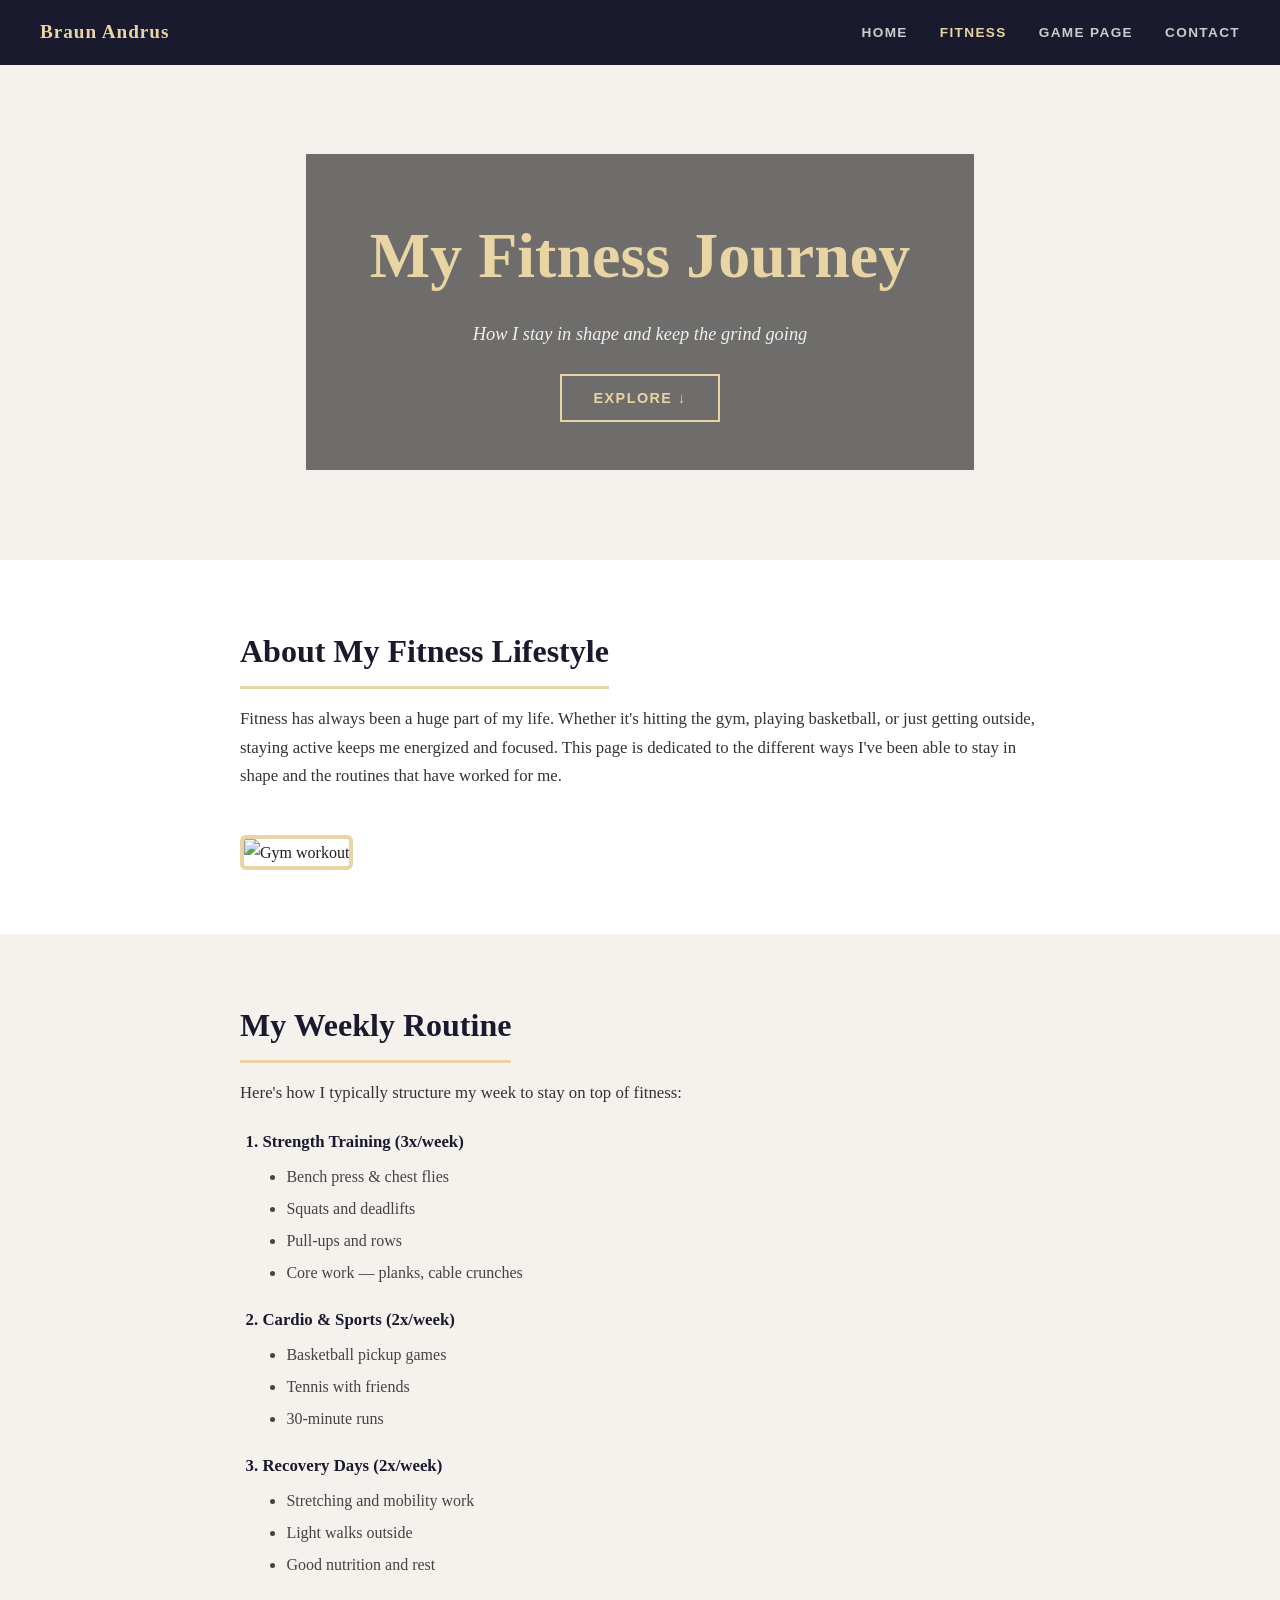
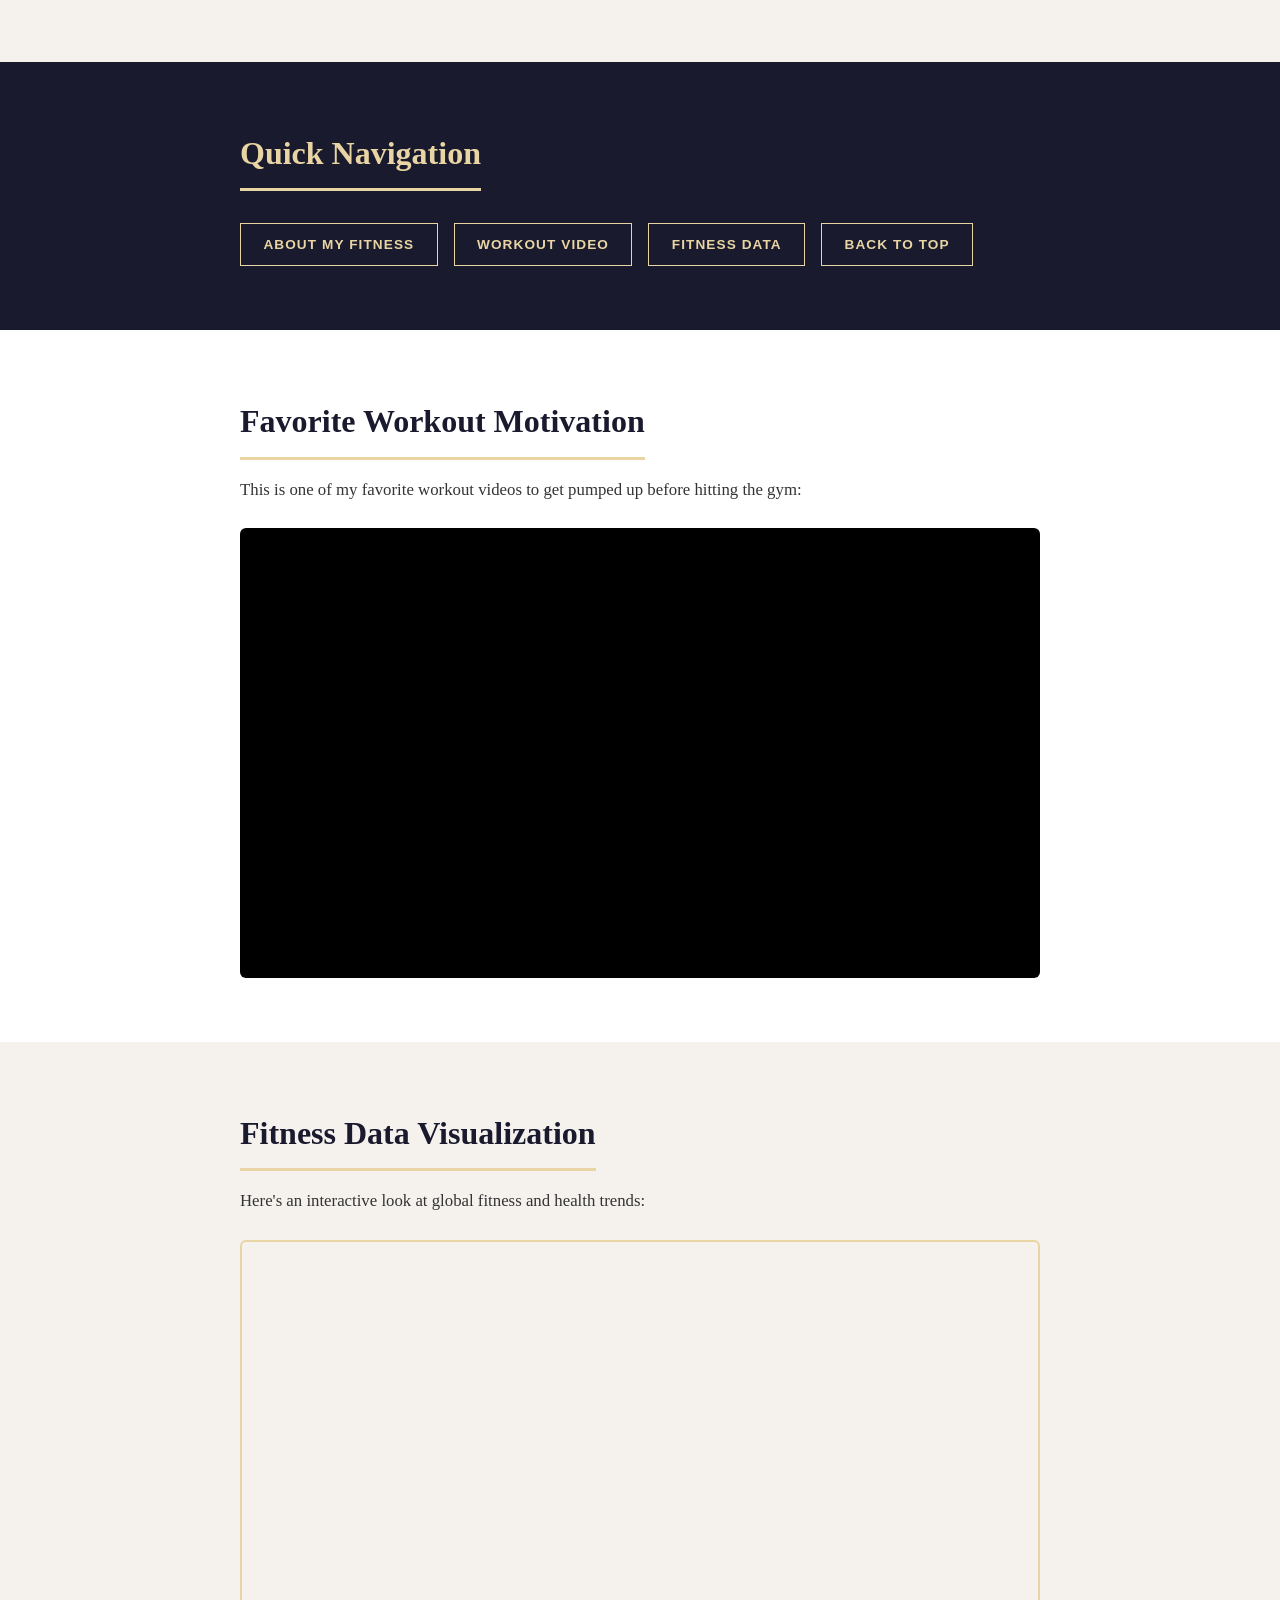
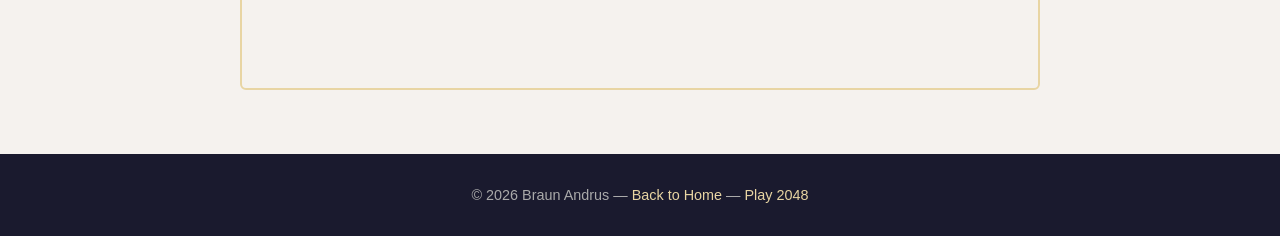
==== fitness.html @ 1959b83e "Add files via upload" ====
<!DOCTYPE html>
<html lang="en">
<head>
  <meta charset="UTF-8">
  <meta name="viewport" content="width=device-width, initial-scale=1.0">
  <title>Braun's Fitness Page</title>
  <link rel="stylesheet" href="fitness.css">
</head>
<body>

  <div id="top"></div>

  <!-- CUSTOM NAV (no Bootstrap) -->
  <nav class="fitness-nav">
    <span class="nav-brand">Braun Andrus</span>
    <div class="nav-links">
      <a href="index.html">Home</a>
      <a href="fitness.html" class="active">Fitness</a>
      <a href="game.html">Game Page</a>
      <a href="contact.html">Contact</a>
    </div>
  </nav>

  <!-- HERO BANNER -->
  <header class="fitness-hero">
    <div class="hero-overlay">
      <h1>My Fitness Journey</h1>
      <p>How I stay in shape and keep the grind going</p>
      <a href="#about" class="hero-btn">Explore ↓</a>
    </div>
  </header>

  <!-- ABOUT SECTION -->
  <div id="about" class="section about-section">
    <div class="content-box">
      <h2>About My Fitness Lifestyle</h2>
      <p>
        Fitness has always been a huge part of my life. Whether it's hitting the gym, playing basketball,
        or just getting outside, staying active keeps me energized and focused. This page is dedicated to
        the different ways I've been able to stay in shape and the routines that have worked for me.
      </p>
      <img src="https://images.unsplash.com/photo-1534438327276-14e5300c3a48?w=900&q=80" alt="Gym workout" class="section-img">
    </div>
  </div>

  <!-- MY ROUTINES - nested lists (ordered list with unordered inside) -->
  <div class="section routines-section">
    <div class="content-box">
      <h2>My Weekly Routine</h2>
      <p>Here's how I typically structure my week to stay on top of fitness:</p>

      <ol class="outer-list">
        <li>
          <strong>Strength Training (3x/week)</strong>
          <ul class="inner-list">
            <li>Bench press & chest flies</li>
            <li>Squats and deadlifts</li>
            <li>Pull-ups and rows</li>
            <li>Core work — planks, cable crunches</li>
          </ul>
        </li>
        <li>
          <strong>Cardio & Sports (2x/week)</strong>
          <ul class="inner-list">
            <li>Basketball pickup games</li>
            <li>Tennis with friends</li>
            <li>30-minute runs</li>
          </ul>
        </li>
        <li>
          <strong>Recovery Days (2x/week)</strong>
          <ul class="inner-list">
            <li>Stretching and mobility work</li>
            <li>Light walks outside</li>
            <li>Good nutrition and rest</li>
          </ul>
        </li>
      </ol>
    </div>
  </div>

  <!-- ANCHOR JUMP LINKS -->
  <div class="section anchor-section">
    <div class="content-box">
      <h2>Quick Navigation</h2>
      <div class="anchor-links">
        <a href="#about">About My Fitness</a>
        <a href="#video">Workout Video</a>
        <a href="#tableau">Fitness Data</a>
        <a href="#top">Back to Top</a>
      </div>
    </div>
  </div>

  <!-- YOUTUBE VIDEO -->
  <div id="video" class="section video-section">
    <div class="content-box">
      <h2>Favorite Workout Motivation</h2>
      <p>This is one of my favorite workout videos to get pumped up before hitting the gym:</p>
      <div class="video-wrapper">
        <iframe
          width="560" height="315"
          src="https://www.youtube.com/embed/btd8HSbkj3s"
          title="Workout Motivation Video"
          frameborder="0"
          allow="accelerometer; autoplay; clipboard-write; encrypted-media; gyroscope; picture-in-picture"
          allowfullscreen>
        </iframe>
      </div>
    </div>
  </div>

  <!-- TABLEAU EMBED -->
  <div id="tableau" class="section tableau-section">
    <div class="content-box">
      <h2>Fitness Data Visualization</h2>
      <p>Here's an interactive look at global fitness and health trends:</p>
      <div class="tableau-wrapper">
        <div class='tableauPlaceholder' style='position: relative; width: 100%; padding-bottom: 56%;'>
          <noscript>
            <a href='#'>
              <img alt='Global Fitness Dashboard' src='https://public.tableau.com/static/images/FI/FITNESS_DASHBOARD/Dashboard1/1_rss.png' style='border: none' />
            </a>
          </noscript>
          <object class='tableauViz' style='position:absolute;top:0;left:0;width:100%;height:100%;'>
            <param name='host_url' value='https%3A%2F%2Fpublic.tableau.com%2F' />
            <param name='embed_code_version' value='3' />
            <param name='site_root' value='' />
            <param name='name' value='WorldHappinessReport_17384327170500/Dashboard1' />
            <param name='tabs' value='no' />
            <param name='toolbar' value='yes' />
            <param name='animate_transition' value='yes' />
            <param name='display_static_image' value='yes' />
            <param name='display_spinner' value='yes' />
            <param name='display_overlay' value='yes' />
            <param name='display_count' value='yes' />
            <param name='language' value='en-US' />
          </object>
        </div>
      </div>
      <script type='text/javascript' src='https://public.tableau.com/javascripts/api/viz_v1.js'></script>
    </div>
  </div>

  <!-- FOOTER -->
  <footer class="fitness-footer">
    <p>&copy; 2026 Braun Andrus &mdash; <a href="index.html">Back to Home</a> &mdash; <a href="game.html">Play 2048</a></p>
  </footer>

</body>
</html>
---- fitness.css ----
/* fitness.css — Custom stylesheet for Braun Andrus Fitness Page */

/* ─── CSS RESET & BASE ─── */
*, *::before, *::after {
  box-sizing: border-box;
  margin: 0;
  padding: 0;
}

body {
  font-family: 'Georgia', serif;
  font-size: 16px;
  line-height: 1.7;
  color: #1f1f1f;
  background-color: #f5f2ee;
}

/* ─── NAV ─── */
.fitness-nav {
  display: flex;
  justify-content: space-between;
  align-items: center;
  padding: 1rem 2.5rem;
  background-color: #1a1a2e;
  position: sticky;
  top: 0;
  z-index: 100;
}

.nav-brand {
  font-family: 'Georgia', serif;
  font-size: 1.2rem;
  font-weight: bold;
  color: #e8d5a3;
  letter-spacing: 0.05em;
}

.nav-links {
  display: flex;
  gap: 2rem;
}

.nav-links a {
  color: #ccc;
  text-decoration: none;
  font-size: 0.85rem;
  font-family: Arial, sans-serif;
  letter-spacing: 0.1em;
  text-transform: uppercase;
  font-weight: bold;
  transition: color 0.2s;
}

.nav-links a:hover,
.nav-links a.active {
  color: #e8d5a3;
}

/* ─── HERO ─── */
.fitness-hero {
  background-image: url('https://images.unsplash.com/photo-1517836357463-d25dfeac3438?w=1400&q=80');
  background-size: cover;
  background-position: center;
  height: 55vh;
  min-height: 380px;
  display: flex;
  align-items: center;
  justify-content: center;
}

.hero-overlay {
  background-color: rgba(0, 0, 0, 0.55);
  text-align: center;
  padding: 3rem 4rem;
  color: #fff;
}

.hero-overlay h1 {
  font-family: 'Georgia', serif;
  font-size: clamp(2.2rem, 5vw, 4rem);
  margin-bottom: 0.5rem;
  color: #e8d5a3;
}

.hero-overlay p {
  font-size: 1.15rem;
  opacity: 0.9;
  margin-bottom: 1.5rem;
  font-style: italic;
}

.hero-btn {
  display: inline-block;
  background: transparent;
  color: #e8d5a3;
  border: 2px solid #e8d5a3;
  padding: 0.6rem 2rem;
  text-decoration: none;
  font-family: Arial, sans-serif;
  font-size: 0.9rem;
  letter-spacing: 0.1em;
  font-weight: bold;
  text-transform: uppercase;
  transition: background 0.2s, color 0.2s;
}

.hero-btn:hover {
  background: #e8d5a3;
  color: #1a1a2e;
}

/* ─── SECTIONS ─── */
.section {
  padding: 4rem 1.5rem;
}

.content-box {
  max-width: 800px;
  margin: 0 auto;
}

.content-box h2 {
  font-family: 'Georgia', serif;
  font-size: 2rem;
  color: #1a1a2e;
  margin-bottom: 1rem;
  border-bottom: 3px solid #e8d5a3;
  padding-bottom: 0.5rem;
  display: inline-block;
}

.content-box p {
  font-size: 1.05rem;
  color: #333;
  margin-bottom: 1.25rem;
}

/* ─── ABOUT DIV ─── */
.about-section {
  background-color: #fff;
}

.section-img {
  width: 100%;
  max-height: 420px;
  object-fit: cover;
  border-radius: 6px;
  margin-top: 1.5rem;
  border: 4px solid #e8d5a3;
}

/* ─── ROUTINES DIV ─── */
.routines-section {
  background-color: #f5f2ee;
}

.outer-list {
  padding-left: 1.4rem;
  margin-top: 1rem;
  font-size: 1.05rem;
  color: #1a1a2e;
}

.outer-list > li {
  margin-bottom: 1.25rem;
  font-weight: bold;
}

.inner-list {
  list-style: disc;
  padding-left: 1.5rem;
  margin-top: 0.4rem;
  font-weight: normal;
  color: #444;
  font-size: 1rem;
}

.inner-list li {
  margin-bottom: 0.3rem;
}

/* ─── ANCHOR LINKS DIV ─── */
.anchor-section {
  background-color: #1a1a2e;
}

.anchor-section .content-box h2 {
  color: #e8d5a3;
  border-color: #e8d5a3;
}

.anchor-links {
  display: flex;
  flex-wrap: wrap;
  gap: 1rem;
  margin-top: 1rem;
}

.anchor-links a {
  display: inline-block;
  padding: 0.55rem 1.4rem;
  background: transparent;
  border: 1.5px solid #e8d5a3;
  color: #e8d5a3;
  text-decoration: none;
  font-family: Arial, sans-serif;
  font-size: 0.85rem;
  letter-spacing: 0.08em;
  text-transform: uppercase;
  font-weight: bold;
  transition: background 0.2s, color 0.2s;
}

.anchor-links a:hover {
  background: #e8d5a3;
  color: #1a1a2e;
}

/* ─── VIDEO SECTION ─── */
.video-section {
  background-color: #fff;
}

.video-wrapper {
  position: relative;
  width: 100%;
  padding-bottom: 56.25%;
  margin-top: 1.5rem;
  background: #000;
  border-radius: 6px;
  overflow: hidden;
}

.video-wrapper iframe {
  position: absolute;
  top: 0; left: 0;
  width: 100%; height: 100%;
  border: none;
}

/* ─── TABLEAU SECTION ─── */
.tableau-section {
  background-color: #f5f2ee;
}

.tableau-wrapper {
  margin-top: 1.5rem;
  width: 100%;
  border-radius: 6px;
  overflow: hidden;
  border: 2px solid #e8d5a3;
}

/* ─── FOOTER ─── */
.fitness-footer {
  background-color: #1a1a2e;
  color: #aaa;
  text-align: center;
  padding: 1.8rem 1rem;
  font-size: 0.9rem;
  font-family: Arial, sans-serif;
}

.fitness-footer a {
  color: #e8d5a3;
  text-decoration: none;
}

.fitness-footer a:hover {
  text-decoration: underline;
}
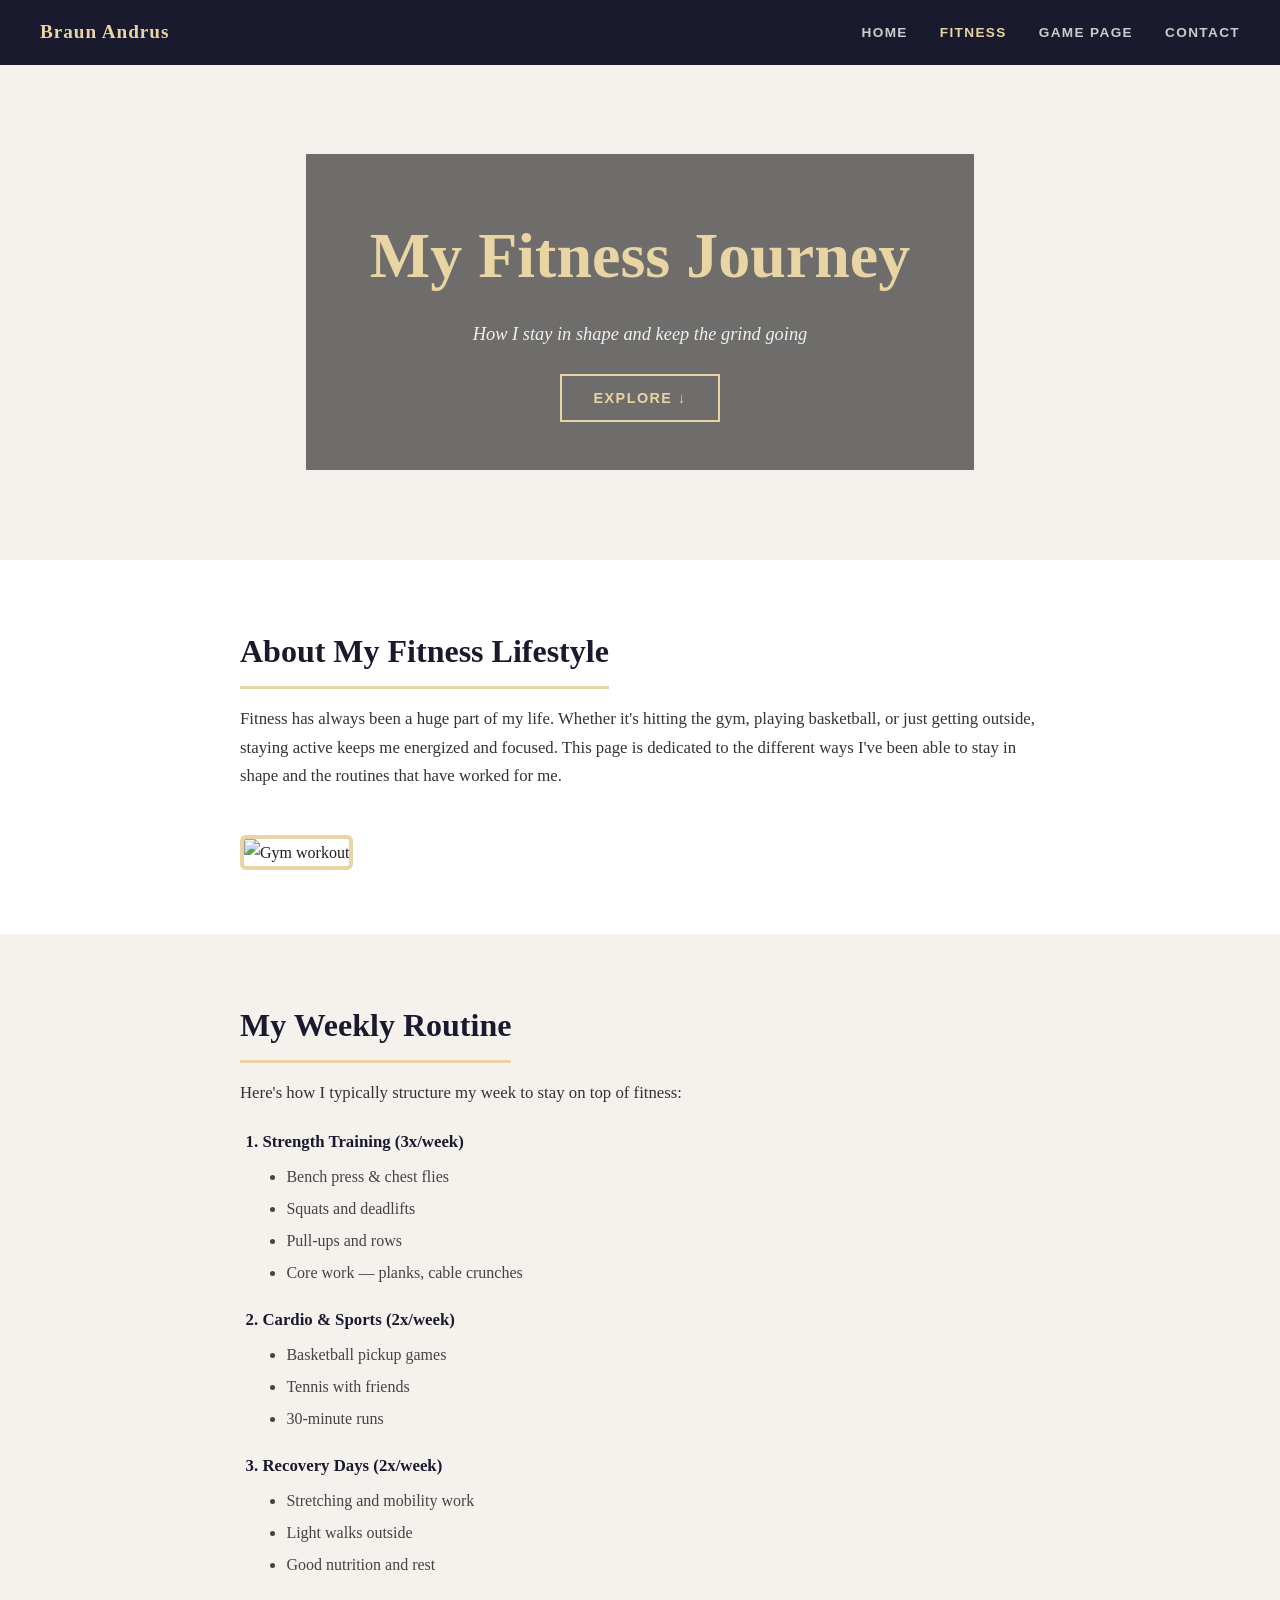
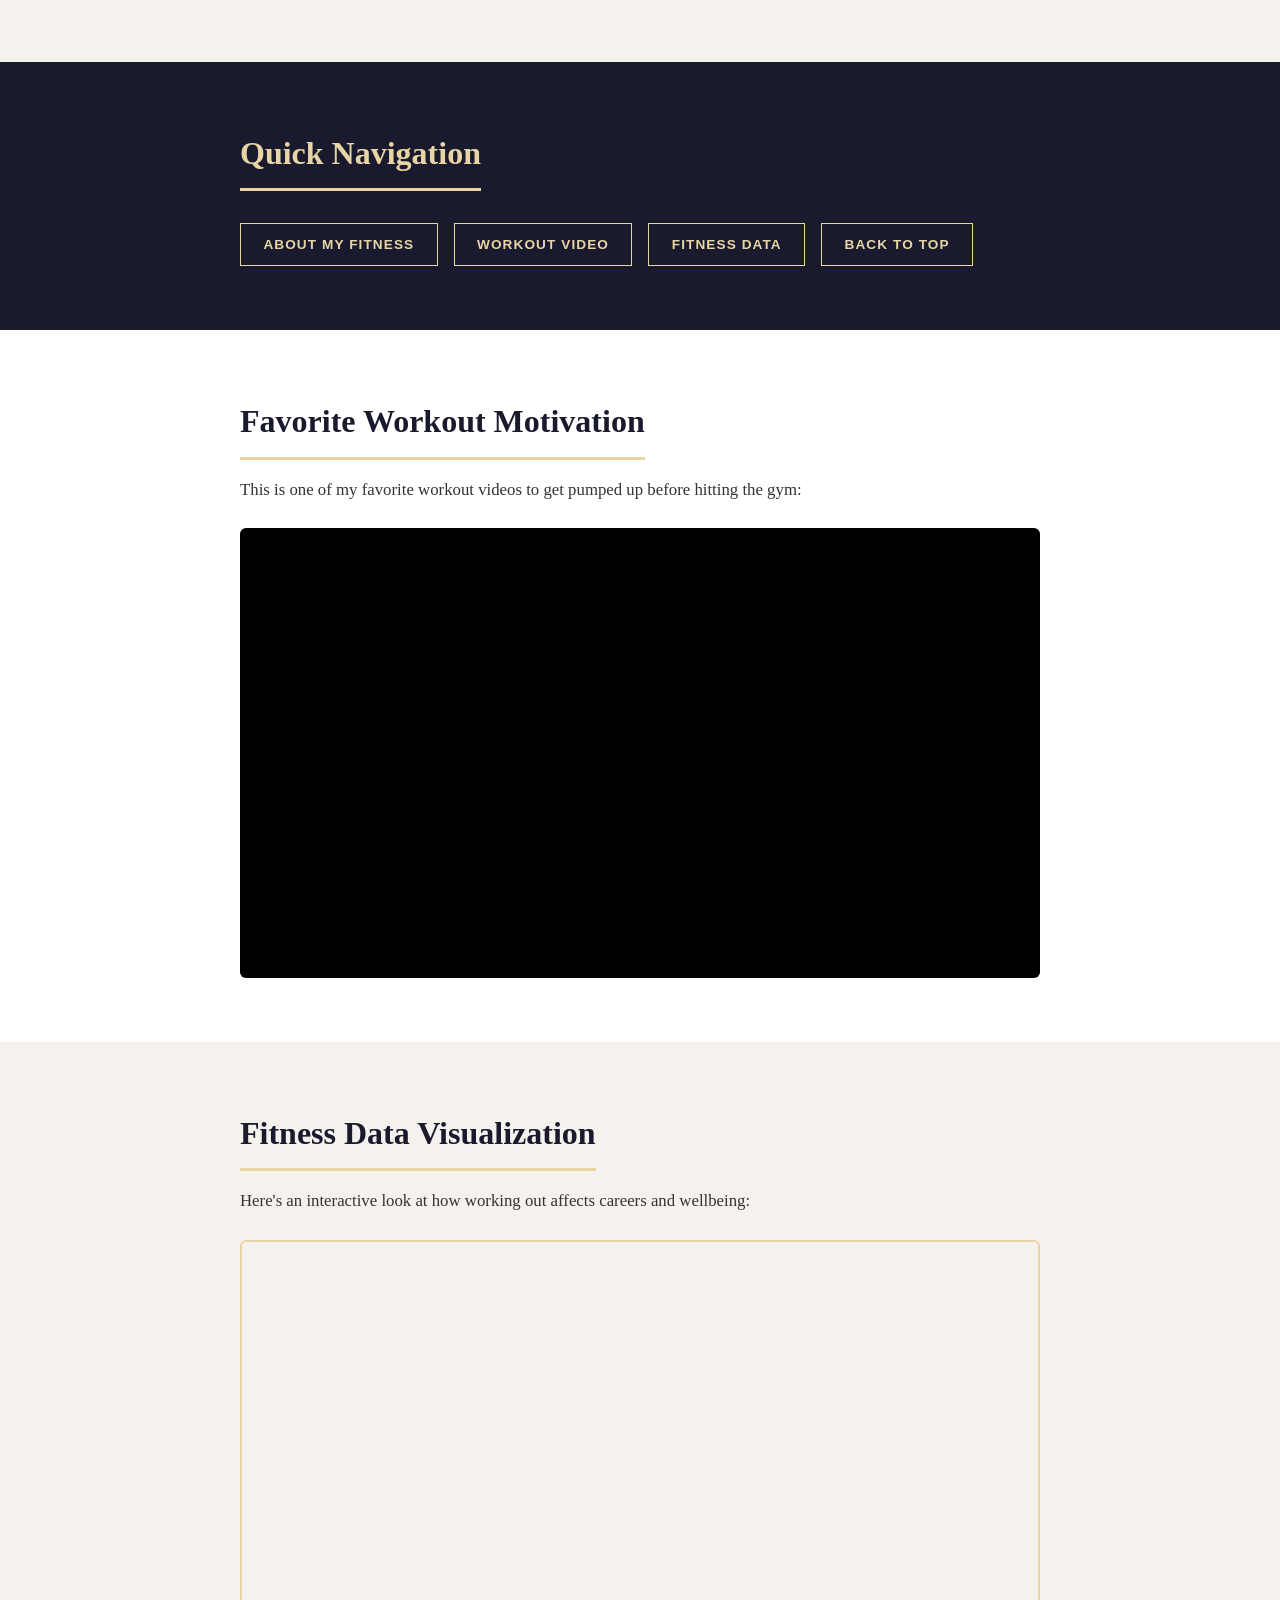
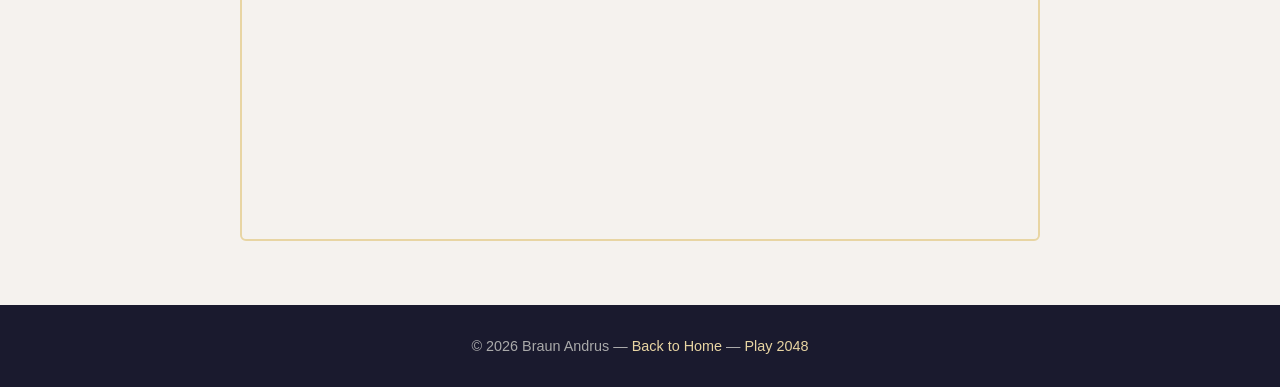
==== commit 2c5033b4: "Update fitness.html" ====
--- a/fitness.html
+++ b/fitness.html
@@ -100,7 +100,7 @@
       <div class="video-wrapper">
         <iframe
           width="560" height="315"
-          src="https://www.youtube.com/embed/btd8HSbkj3s"
+          src="https://www.youtube.com/embed/6mnujT_fzlY"
           title="Workout Motivation Video"
           frameborder="0"
           allow="accelerometer; autoplay; clipboard-write; encrypted-media; gyroscope; picture-in-picture"
@@ -114,20 +114,20 @@
   <div id="tableau" class="section tableau-section">
     <div class="content-box">
       <h2>Fitness Data Visualization</h2>
-      <p>Here's an interactive look at global fitness and health trends:</p>
+      <p>Here's an interactive look at how working out affects careers and wellbeing:</p>
       <div class="tableau-wrapper">
-        <div class='tableauPlaceholder' style='position: relative; width: 100%; padding-bottom: 56%;'>
+        <div class='tableauPlaceholder' id='viz1' style='position: relative; width: 100%; padding-bottom: 75%;'>
           <noscript>
-            <a href='#'>
-              <img alt='Global Fitness Dashboard' src='https://public.tableau.com/static/images/FI/FITNESS_DASHBOARD/Dashboard1/1_rss.png' style='border: none' />
+            <a href='https://public.tableau.com/views/WorkingoutCareers/Asset1PC'>
+              <img alt='Working Out &amp; Careers' src='https://public.tableau.com/static/images/Wo/WorkingoutCareers/Asset1PC/1_rss.png' style='border: none' />
             </a>
           </noscript>
           <object class='tableauViz' style='position:absolute;top:0;left:0;width:100%;height:100%;'>
             <param name='host_url' value='https%3A%2F%2Fpublic.tableau.com%2F' />
             <param name='embed_code_version' value='3' />
             <param name='site_root' value='' />
-            <param name='name' value='WorldHappinessReport_17384327170500/Dashboard1' />
-            <param name='tabs' value='no' />
+            <param name='name' value='WorkingoutCareers/Asset1PC' />
+            <param name='tabs' value='yes' />
             <param name='toolbar' value='yes' />
             <param name='animate_transition' value='yes' />
             <param name='display_static_image' value='yes' />
@@ -137,8 +137,8 @@
             <param name='language' value='en-US' />
           </object>
         </div>
+        <script type='text/javascript' src='https://public.tableau.com/javascripts/api/viz_v1.js'></script>
       </div>
-      <script type='text/javascript' src='https://public.tableau.com/javascripts/api/viz_v1.js'></script>
     </div>
   </div>
 
